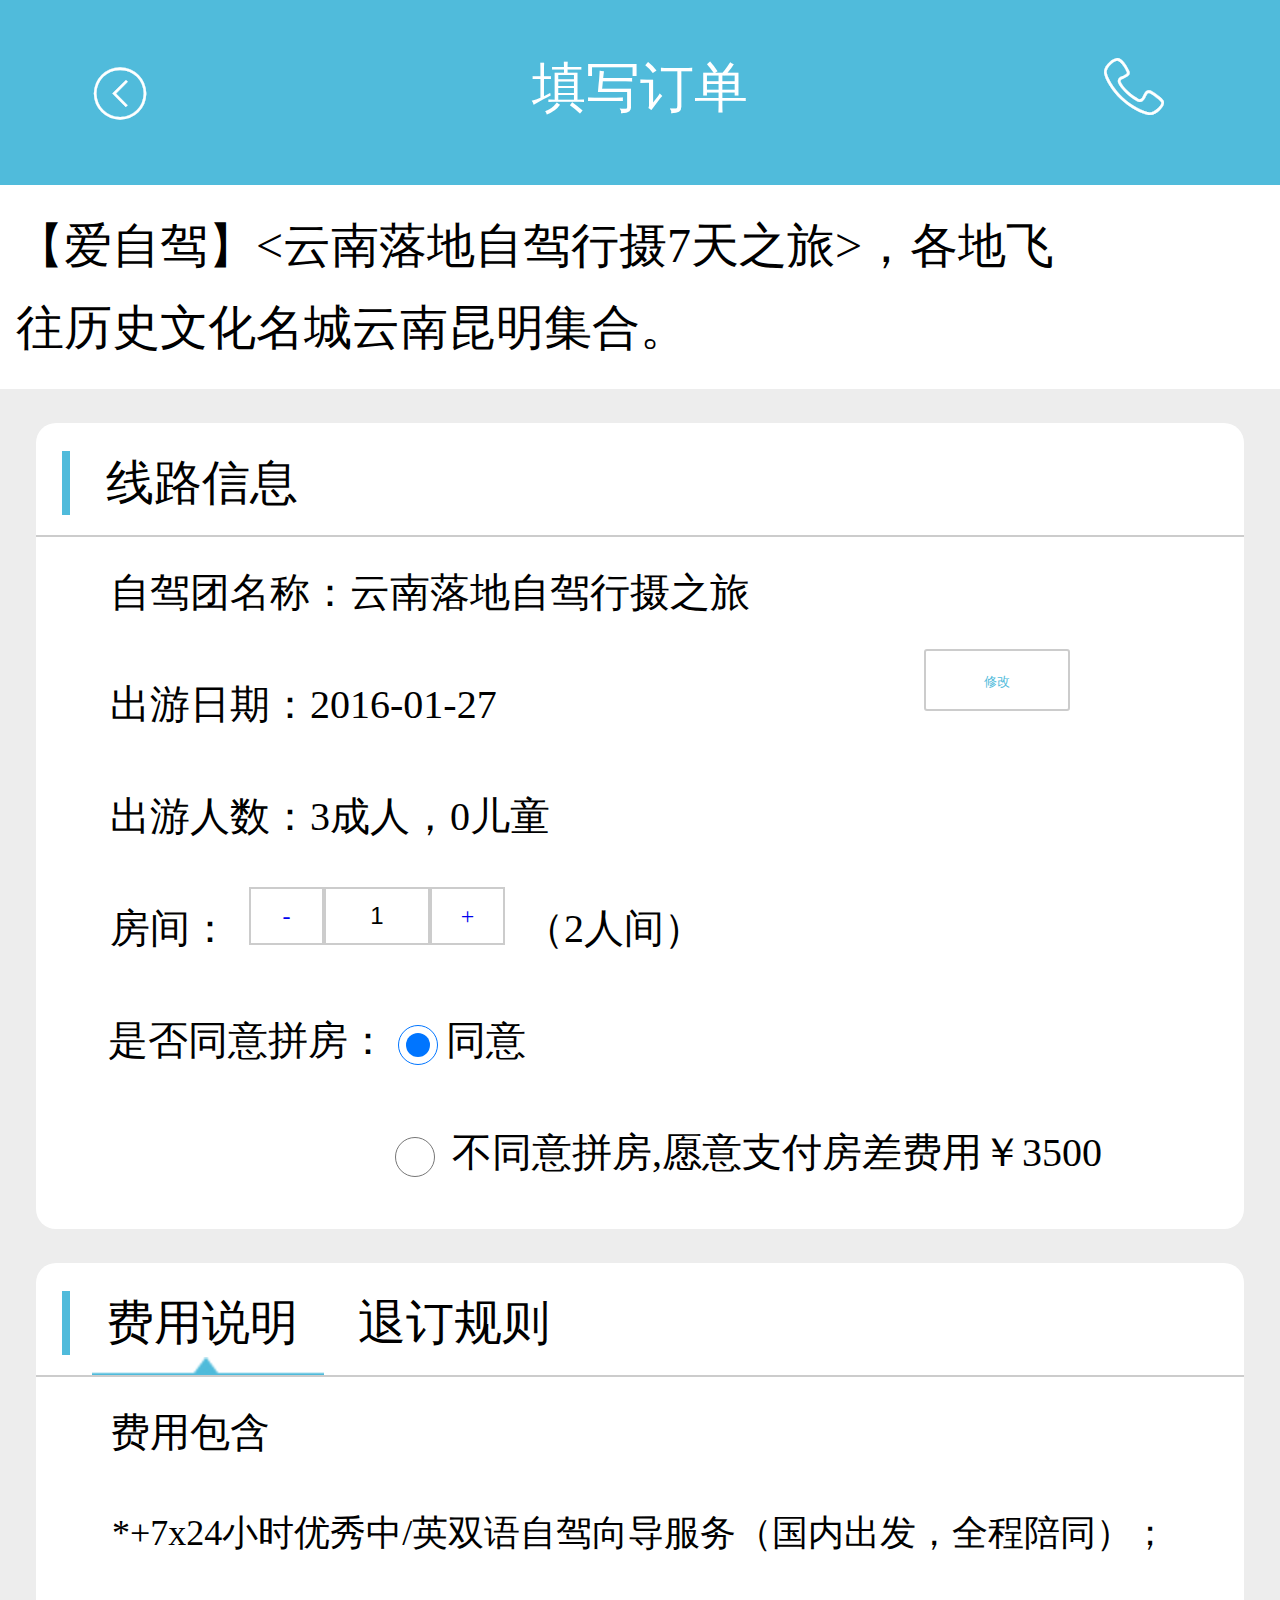
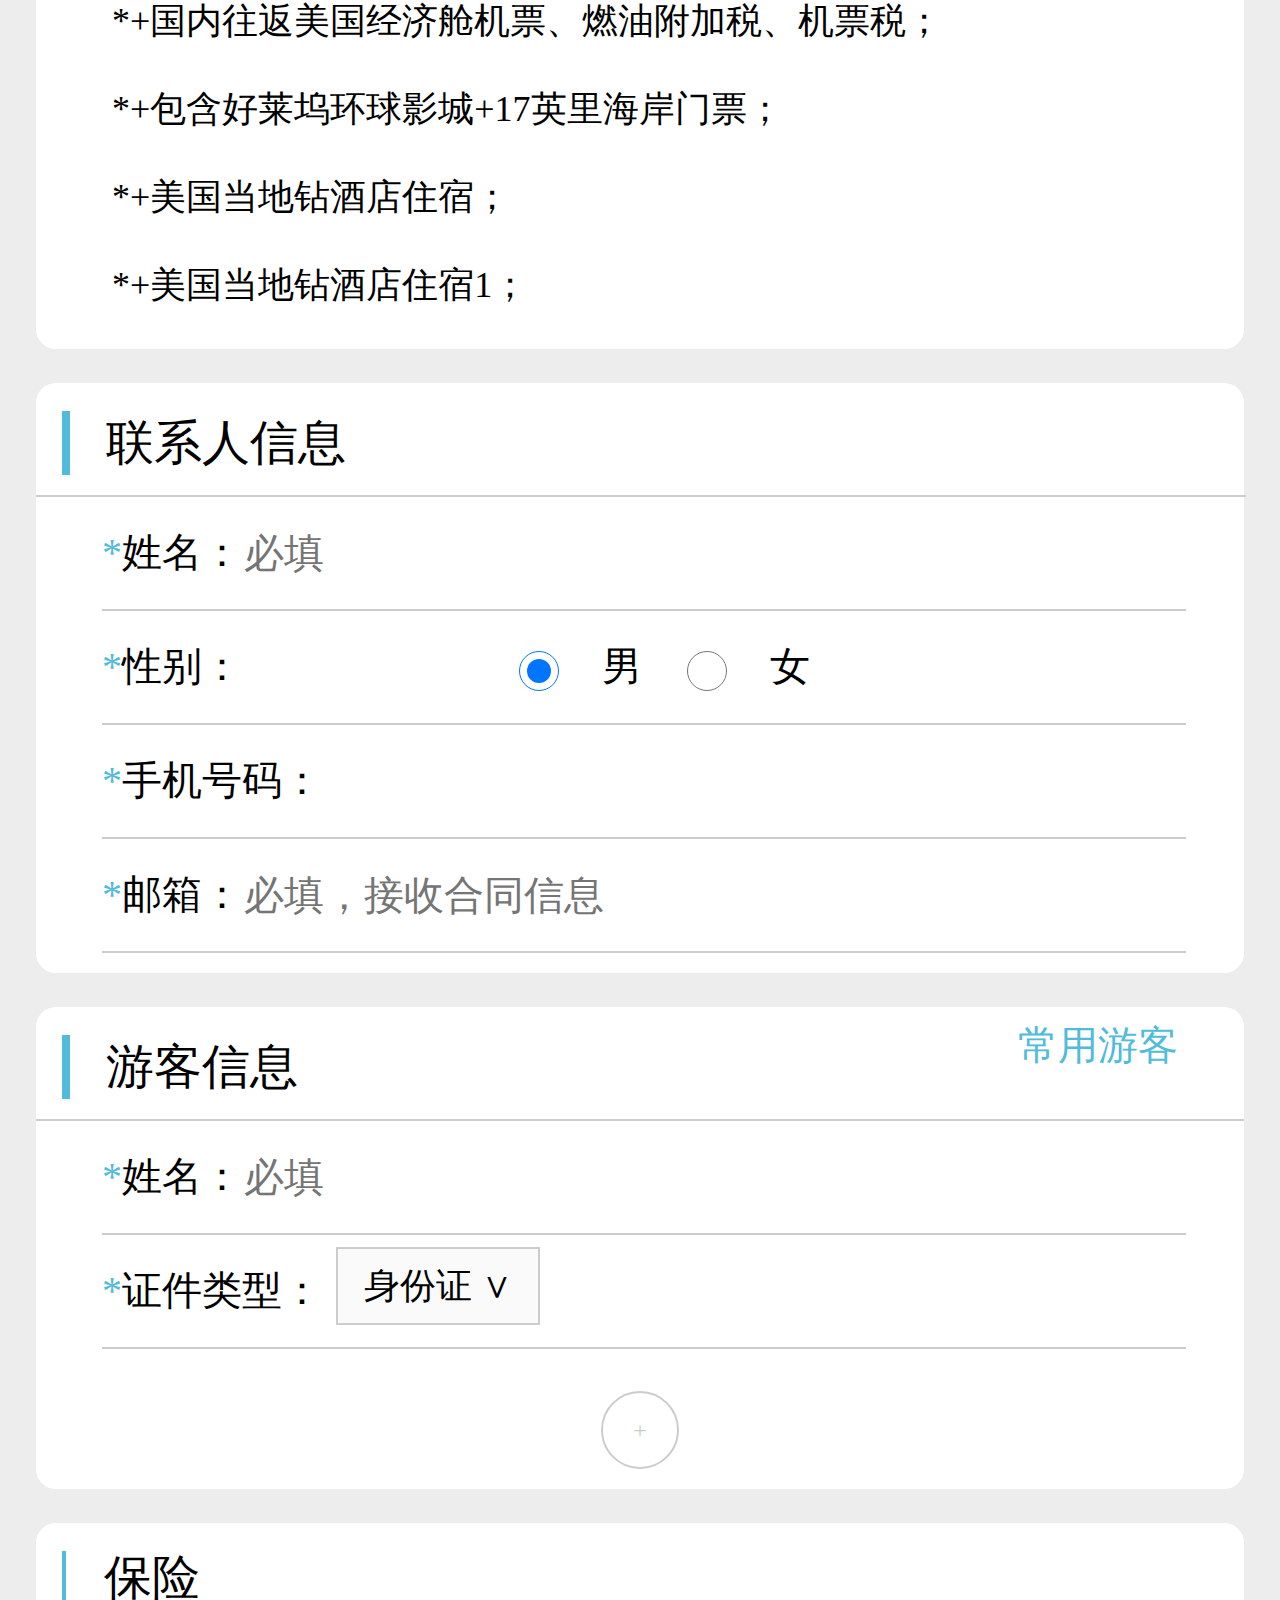
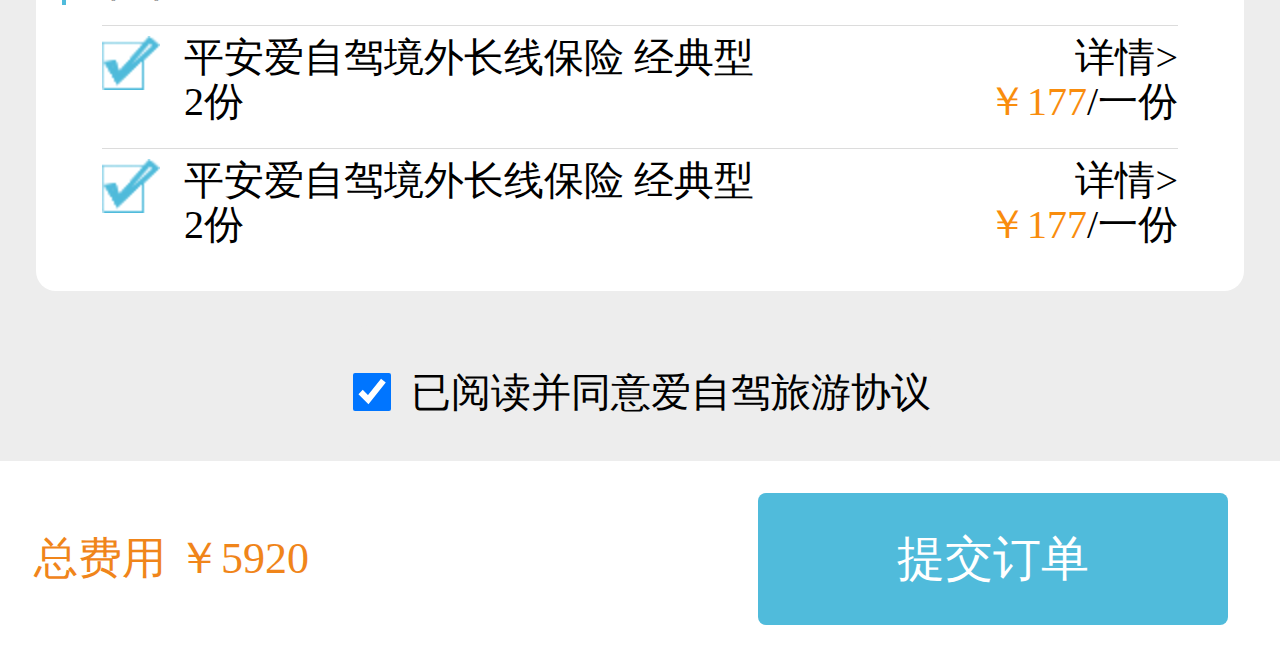
==== OrderFilling.html @ 9e1707fa "1" ====
<!DOCTYPE html>
<html lang="en">
<head>
	<meta charset="UTF-8">
	<meta name="viewport" content="width=device-width, initial-scale=1.0, maximum-scale=1.0, user-scalable=no">
	<title>Document</title>
	<script>
		document.documentElement.style.fontSize = document.documentElement.clientWidth / 6.4 + 'px'
	</script>
	<link rel="stylesheet" href="css/OrderFilling.css">
</head>
<body>
	<header>
		<div class="h-top">
			<a href="javascript:history.back()"><i class="iconfont">&#xe718;</i></a>
			<h3>填写订单</h3>
			<a href="javascript:void(0)"><i class="iconfont">&#xe664;</i></a>
		</div>
		<div class="h-banner">
			<p>【爱自驾】<云南落地自驾行摄7天之旅>，各地飞往历史文化名城云南昆明集合。</p>
		</div>
	</header>
	<div class="main">
		<div class='line'>
			<div>
				<h3>线路信息</h3>
			</div>
			<div class="xiugai">
				<p>自驾团名称：云南落地自驾行摄之旅</p>
			</div>
			<div class="xiugai">
				<p>出游日期：2016-01-27</p><button>修改</button>
			</div>
			<div>
				<p>出游人数：3成人，0儿童</p>
			</div>
			<div class='room'>
				<p>房间：</p>
				<div>
					<a href="javascript:void(0)" class="mouis">-</a>
					<input type="text" value="1">
					<a href="javascript:void(0)" class="add">+</a>
				</div>
				<p>（2人间）</p>
			</div>
			<div class='splice'>
				<p>是否同意拼房：</p>
				<input type="radio" checked="cecked" name="sel" id="yesOne" style='width: .2rem;height: .2rem;'>
				<p>同意</p>
			</div>
			<div>
				<input type="radio" name="sel" id="noOne" style="width: .2rem;height:.2rem;">
				<p class="chajia">不同意拼房,愿意支付房差费用￥<span>3500</span></p>
			</div>
		</div>
		<div class='cost'>
			<div>
					<img src="images/triangle_3.png" alt="">
				<h3>费用说明</h3>
				<h3>退订规则</h3>
			</div>
			<div>
				<p>费用包含</p>
				<span>*+7x24小时优秀中/英双语自驾向导服务（国内出发，全程陪同）；</span>
				<span>*+国内往返美国经济舱机票、燃油附加税、机票税；</span>
				<span>*+包含好莱坞环球影城+17英里海岸门票；</span>
				<span>*+美国当地钻酒店住宿；</span>
				<span>*+美国当地钻酒店住宿1；</span>
			</div>
		</div>
		<div class='linkman'>
			<div class="baocuo">
				<h3>联系人信息<span></span></h3>
				
			</div>
			<div class='name'>
				<p><span>*</span>姓名：</p>
				<input type="text" placeholder="必填" id='username'>
			</div>
			<div class='sex'>
				<p><span>*</span>性别：</p>
				<div>
					<input type="radio" checked="checked" name="sel2" id="" style="width: .2rem;height: .2rem;">
					<p>男</p>
					<input type="radio" name="sel2" id="" style="width: .2rem;height: .2rem;">
					<p>女</p>
				</div>
			</div>
			<div class='number'>
				<p><span>*</span>手机号码：</p>
				<input type="text" id="shouji">
			</div>
			<div class='email'>
				<p><span>*</span>邮箱：</p>
				<input type="text" placeholder="必填，接收合同信息" id="youxiang">
			</div>
		</div>
		<div class='tourist'>
			<div>
				<h3>游客信息<span></span></h3>
				<a href="TouristChoice.html">常用游客</a>
			</div>
			<div>
				<p><span>*</span>姓名：</p>
				<input type="text" placeholder="必填" id='username-a'>
			</div>
			<div>
				<p><span>*</span>证件类型：</p>
				<button>身份证 ∨</button>
				<ul>
					<li>身份证</li>
					<li>学生证</li>
					<li>残疾证</li>
				</ul>
			</div>
			<a href="javascript:void(0)">+</a>
		</div>
		<div class='insurance-a'>
			<h3>保险<span></span></h3>
			<div class="insurance">
				<a href="javascript:void(0)"><img src="images/gou1_03.png" alt=""></a>
				<p class="baoxian">平安爱自驾境外长线保险 经典型<br>2份</p>
				<p>详情><br><span>￥177</span>/一份</p>
			</div>
			<div class="insurance">
				<a href="javascript:void(0)"><img src="images/gou1_03.png" alt=""></a>
				<p class="baoxian">平安爱自驾境外长线保险 经典型<br>2份</p>
				<p>详情><br><span>￥177</span>/一份</p>
			</div>
		</div>

		<div class='agreement'>
			<input type="checkbox" checked="checked" name="" id="">
			<p>已阅读并同意爱自驾旅游协议</p>
		</div>
	</div>
	<footer>
		<p>总费用  ￥<span>5920</span></p>
		<a href="javascript:void(0)">提交订单</a>
	</footer>
	<script src="js/zepto.js"></script>
	<script src="js/touch.js"></script>
	<script src="js/OrderFilling.js"></script>
</body>
</html>
---- css/OrderFilling.css ----
html, body, div, span, applet, object, iframe,
        h1, h2, h3, h4, h5, h6, p, blockquote, pre,
        a, abbr, acronym, address, big, cite, code,
        del, dfn, em, font, img, ins, kbd, q, s, samp,
        small, strike, strong, sub, sup, tt, var,
        dl, dt, dd, ol, ul, li,
        fieldset, form, label, legend,
        table, caption, tbody, tfoot, thead, tr, th, td {
        margin: 0;
        padding: 0;
        border: 0;
        outline: 0;
        font-weight: inherit;
        font-style: inherit;
        font-size: 100%;
        font-family: inherit;
        vertical-align: baseline;
        }
		.clearfix:before,
    .clearfix:after {
      content: "";
      display: block;
      clear: both;
      visibility: hidden;
      line-height: 0;
      height: 0;
      font-size:0;
		}
 @font-face {
	  font-family:'iconfont';
	  src: url('../font/iconfont.eot');
	  src: url('../font/iconfont.eot?#iefix') format('embedded-opentype'),
	  url('../font/iconfont.woff') format('woff'),
	  url('../font/iconfont.ttf') format('truetype'),
	  url('../font/iconfont.svg#iconfont') format('svg');
}
.iconfont{
	  font-family:"iconfont" !important;
	  font-size:16px;font-style:normal;
	  -webkit-font-smoothing: antialiased;
	  -webkit-text-stroke-width: 0.2px;
	  -moz-osx-font-smoothing: grayscale;
}
		.clearfix { *zoom:1;}
		header{
			width: 6.4rem;
		}
		.h-top{
			width: 5.5rem;
			background: #50bbdb;
			padding: 0 .45rem;
			display: flex;
			justify-content: space-between;
		}
		.h-top>h3{
			font-size: .27rem;
			font-weight: normal;
			color: #fff;
			line-height: .88rem;
		}
		.h-top>a{
			display: block;
			text-decoration: none;
			width: .43rem;
			font-size: .34rem;
			color: #fff;
			line-height: .88rem;
		}
		.h-top>a i{
			font-size: 0.3rem;
		}
		.h-top>a:last-child{
			font-size: .2rem;
		}
		.h-banner{
			padding: .1rem 0;
		}
		.h-banner>p{
			width: 5.35rem;
			font-size: .24rem;
			line-height: .41rem;
			margin-left: .08rem;
		}
		.main{
			width: 6.4rem;
			background: #ededed;
			padding-top: .17rem;
		}
		.main>div{
			width: 6.04rem;
			margin: 0 auto;
			border-radius: .1rem;
			background: #fff;
			margin-top: .17rem;
			padding: .14rem 0 .1rem 0;
		}
		.main>div:first-child{
			margin-top: 0;
		}
		.main h3{
			display: block;
			font-size: .24rem;
			padding-left: .18rem;
			margin-left: .13rem;
			border-left: .04rem solid #50bbdb;
			margin-bottom: .1rem;
		}
		.main p{
			display: block;
			font-size: .2rem;
			line-height: .56rem;
		}
		.main p:first-child{
			margin-left: .37rem;
		}
		.room a{
			margin-top: .07rem;
			display: block;
			width: .4rem;
			font-size: .12rem;
			text-decoration: none;
			line-height: .27rem;
			height: .27rem;
			border: .01rem solid #ccc;
			text-align: center;
		}
		.main>div>div:first-child{
			border-bottom: .01rem solid #ccc;
		}
		.room{
			width: 2.97rem;
			display: flex;
			justify-content: space-between;
			margin-left: .37rem;
		}
		.main .room>p{
			margin-left: 0rem;
		}
		.room>div{
			width: 1.28rem;
			display: flex;
			justify-content: space-between;
		}
		.room>div>input{
			display: block;
			width: .49rem;
			font-size: .12rem;
			height: .26rem;
			margin-top: .07rem;
			border: .01rem solid #ccc;
			text-align: center;
		}
		.splice{
			width: 2.09rem;
			display: flex;
			justify-content: space-between;
			margin-left: .36rem;
		}
		.main .splice>p{
			margin-left: 0;
		}
		.splice>input{
			margin-top: .2rem;
		}
		.xiugai{
			width: 5.17rem;
			display: flex;
			justify-content: space-between;
		}
		.xiugai button{
			width: 0.73rem;
		    line-height: 0.31rem;
		    height: 0.31rem;
		    padding: 0;
		    border: 2px solid #ccc;
		    border-radius: 3px;
		    outline: none;
		    color: #50bbdb;
		    background-color: #fff;
		}
		.line>div:last-child{
			width: 3.56rem;
			display: flex;
			justify-content: space-between;
			margin-left: 1.77rem;
		}
		.line>div:last-child>input{
			margin-top: .2rem;
		}
		.cost>div:first-child{
			width: 2.57rem;
			padding-right: 3.47rem; 
			display: flex;
			justify-content: space-between;
			position: relative;
		}
		.cost>div:first-child>h3:last-child{
			padding-left: 0;
			border: 0;
		}
		.cost span{
			display: block;
			font-size: .18rem;
			line-height: .44rem;
			margin-left: .38rem;
		}
		.cost>div>img{
			position: absolute;
			width: 1.16rem;
			top: .33rem;
			left: .28rem;
		}
		.linkman h3,.tourist h3{
			width: 3.1rem;
			display: flex;
			justify-content: space-between;
		}
		.linkman>div:first-child{
			width: 6.05rem;
			margin-left: 0;
		}
		.linkman>div{
			width: 5.42rem;
			border-bottom: .01rem solid #ccc;
			margin-left: .33rem;
		}
		.baocuo{
			display: flex;	
		}
		.main h3 span{
			font-size: 0.2rem;
			color: red;
		}
		.main .linkman p{
			margin-left: 0;
		}
		.name{
			display: flex;
			justify-content: space-between;
		}
		.name>input{
			flex: 1;
			font-size: .2rem;
			border: 0;
			outline: 0;
		}
		.sex{
			display: flex;
			justify-content: space-between;
		}
		.sex>div{
			width: 1.48rem;
			display: flex;
			justify-content: space-between;
			margin-right: 1.88rem;
		}
		.sex>div>input{
			margin-top: .2rem;
		}
		.number{
			display: flex;
			justify-content: space-between;
		}
		.number>input{
			flex: 1;
			font-size: .2rem;
			border: 0;
			outline: 0;
		}
		.email{
			display: flex;
			justify-content: space-between;
		}
		.email>input{
			flex: 1;
			font-size: .2rem;
			border: 0;
			outline: 0;
		}
		.linkman span{
			color: #50bbdb;
		}
		.tourist>div{
			width: 5.42rem;
			border-bottom: .01rem solid #ccc;
			margin-left: .33rem;
		}
		.tourist>div a{
			margin-right: .33rem;
			color: #50bbdb;
			font-size: 0.2rem;
			margin-top: -.1rem;
			text-decoration: none;
			line-height: 0.31rem;
			display: block;
		}
		.tourist span{
			color: #50bbdb;
		}
		.tourist>div:first-child{
			width: 6.04rem;
			margin-left: 0;
			display: flex;
			justify-content: space-between;
		}
		.main .tourist p{
			margin-left: 0;
		}
		.tourist>div:first-child>p{
			margin-right: .33rem;
			color: #50bbdb;
			margin-top: -.1rem;
		}
		.tourist>div:nth-child(2){
			display: flex;
			justify-content: space-between;
		}
		.tourist>div:nth-child(2)>input{
			flex: 1;
			font-size: .2rem;
			border: 0;
			outline: 0;
		}
		.tourist>div:nth-child(3){
			display: flex;
			justify-content: space-between;
			position: relative;
		}
		.tourist>div:nth-child(3)>button{
			margin-right: 3.23rem;
			width: 1.02rem;
			font-size: .18rem;
			background: #fafafa;
			height: .39rem;
			margin-top: .06rem;
			border: .01rem solid #ccc;
			outline: 0;
		}
		.tourist>div:nth-child(3)>ul{
			font-size: .18rem;
			list-style: none;
			display: block;
			background: #fafafa;
			position: absolute;
			left: 1.18rem;
			top: .07rem;
			line-height: .37rem;
			width: 1rem;
			text-align: center;
			display: none;
		}
		.tourist>a{
			margin: 0 auto;
			margin-top: .21rem;
			color: #ccc;
			width: .37rem;
			height: .37rem;
			line-height: .37rem;
			border-radius: 50%;
			display: block;
			font-size: .12rem;
            text-decoration: none;
            border: .01rem solid #ccc;
            text-align: center;
		}
		.main .agreement{
			width: 2.91rem;
			background: #ededed;
			margin: 0 auto;
			display: flex;
			justify-content: space-between;
			padding: 0;
			margin-top: .17rem;
		}
		.insurance-a{
			width: 6.04rem;
		    margin: 0 auto;
		    border-radius: 0.07rem;
		    background-color: #fff;
		    margin-bottom: 0.18rem;
		    padding-top: 0.14rem;
		}
		.insurance-a h3{
			display: flex;
			font-size: 0.24rem;
			font-family: '[STHeitiSC]';
			line-height: 0.27rem;
			border-left: 4px solid #50bbdb;
			padding-left: 0.19rem;
			justify-content: space-between;
			margin-bottom: 0.1rem;
			margin-left: 0.13rem;
		}
		.insurance-a>div{
			border-top: 1px solid #dcdcdc;
	        padding:0.05rem 0 0.12rem 0;
	        width: 5.38rem;
			margin: 0 auto;
			display: flex;
			justify-content: space-between;
		}
		.agreement>input{
			width: .19rem;
			height: .19rem;
			background: #fff;
			margin-top: .24rem;
		}
		.baoxian{
	        flex: 1;
        }
		.insurance-a div a{
			display: block;
			width: 0.29rem;
			margin-right: 0.12rem;
		}
		.insurance-a div img{
			display: block;
			width: 0.29rem;
			height: 0.27rem;
		}
		.insurance-a div p{
			font-size: 0.2rem;
			font-family: '[STHeitiSC]';
			line-height: 0.22rem;
		}
		.insurance-a div p span{
			color: #f98d0d;
		}
	    .insurance-a div p:nth-child(3){
			text-align: right;
		}
		.agreement>p{
			line-height: .68rem;
		}
		footer{
			width: 5.97rem;
			display: flex;
			justify-content: space-between;
			padding: .16rem .26rem .16rem .17rem;
		}
		footer p{
			font-size: .22rem;
			color: #f0851a;
			line-height: .66rem;
		}
		footer p span{
			font-size: .22rem;
			color: #f0851a;
			line-height: .66rem;
		}
		footer a{
			display: block;
			width: 2.35rem;
			font-size: .24rem;
			color: #fff;
			text-align: center;
			line-height: .66rem;
			text-decoration: none;
			background: #50bbdb;
			border-radius: .04rem;
		}
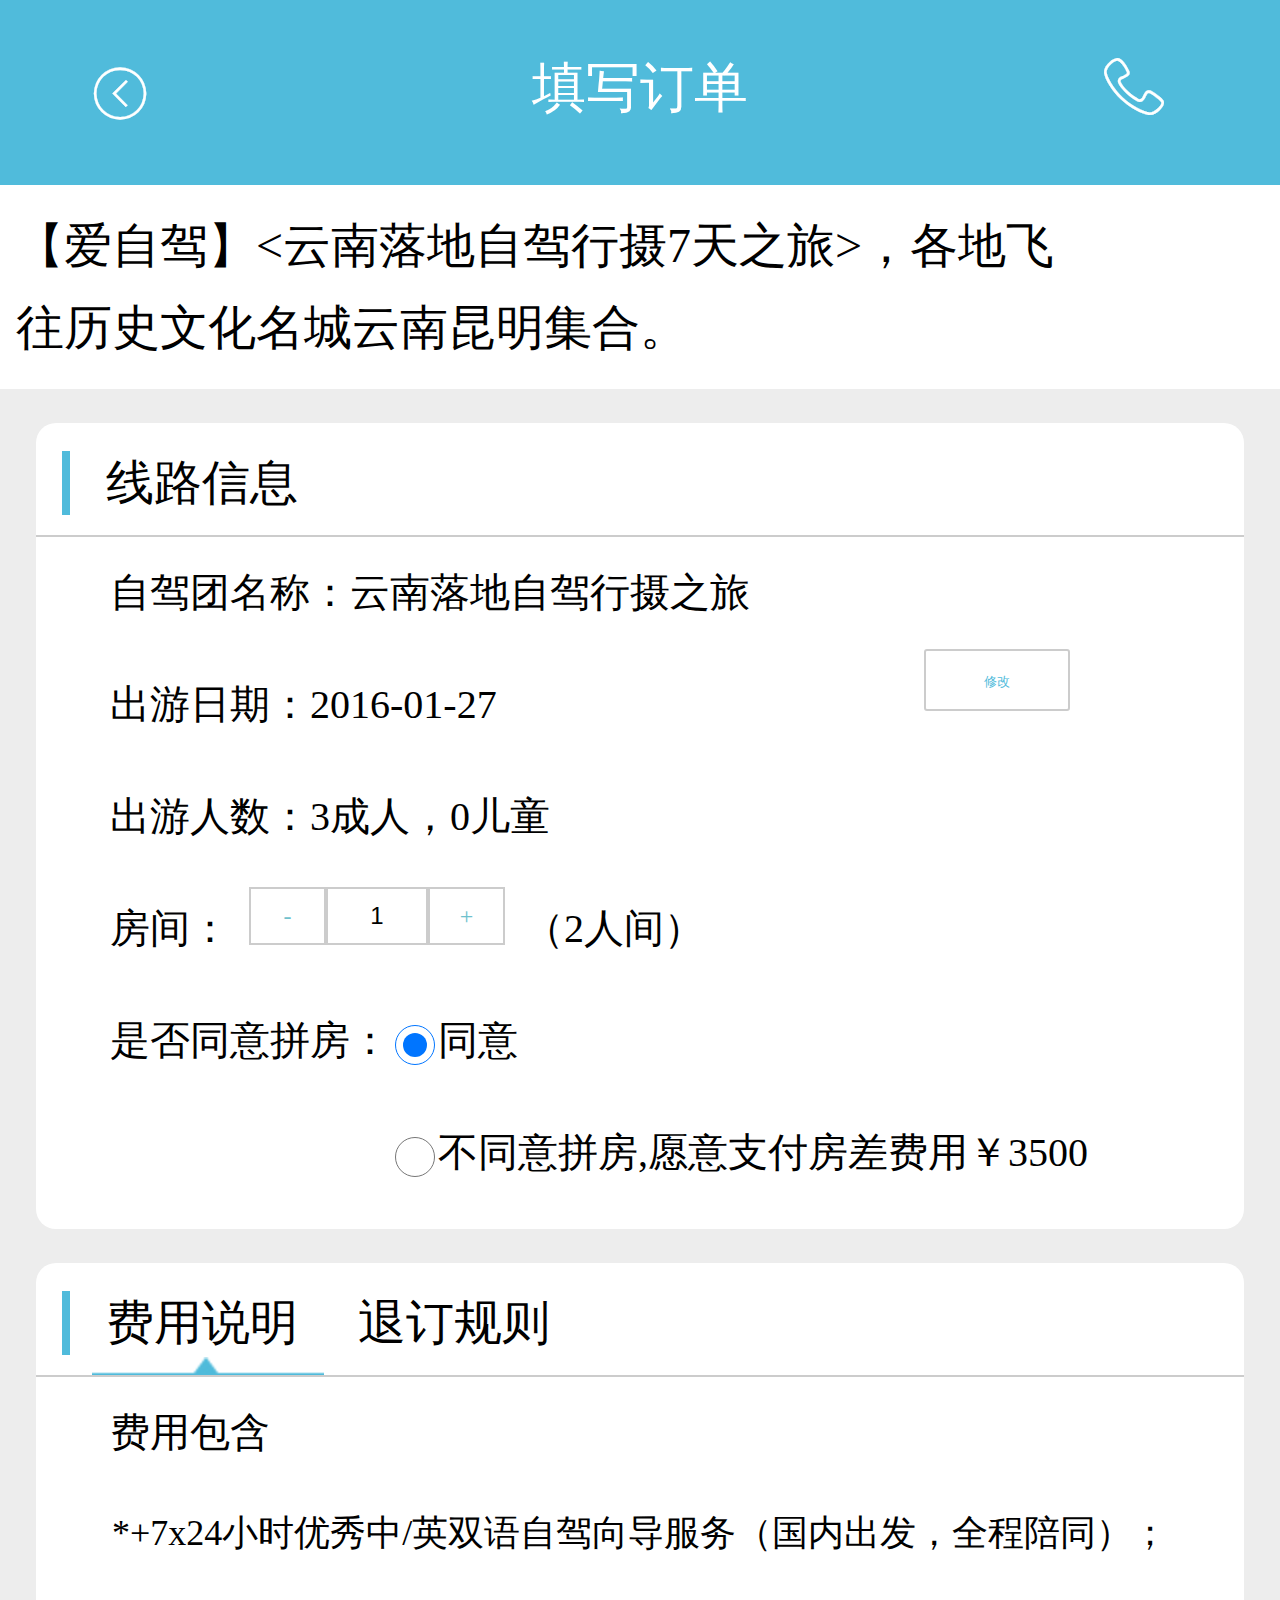
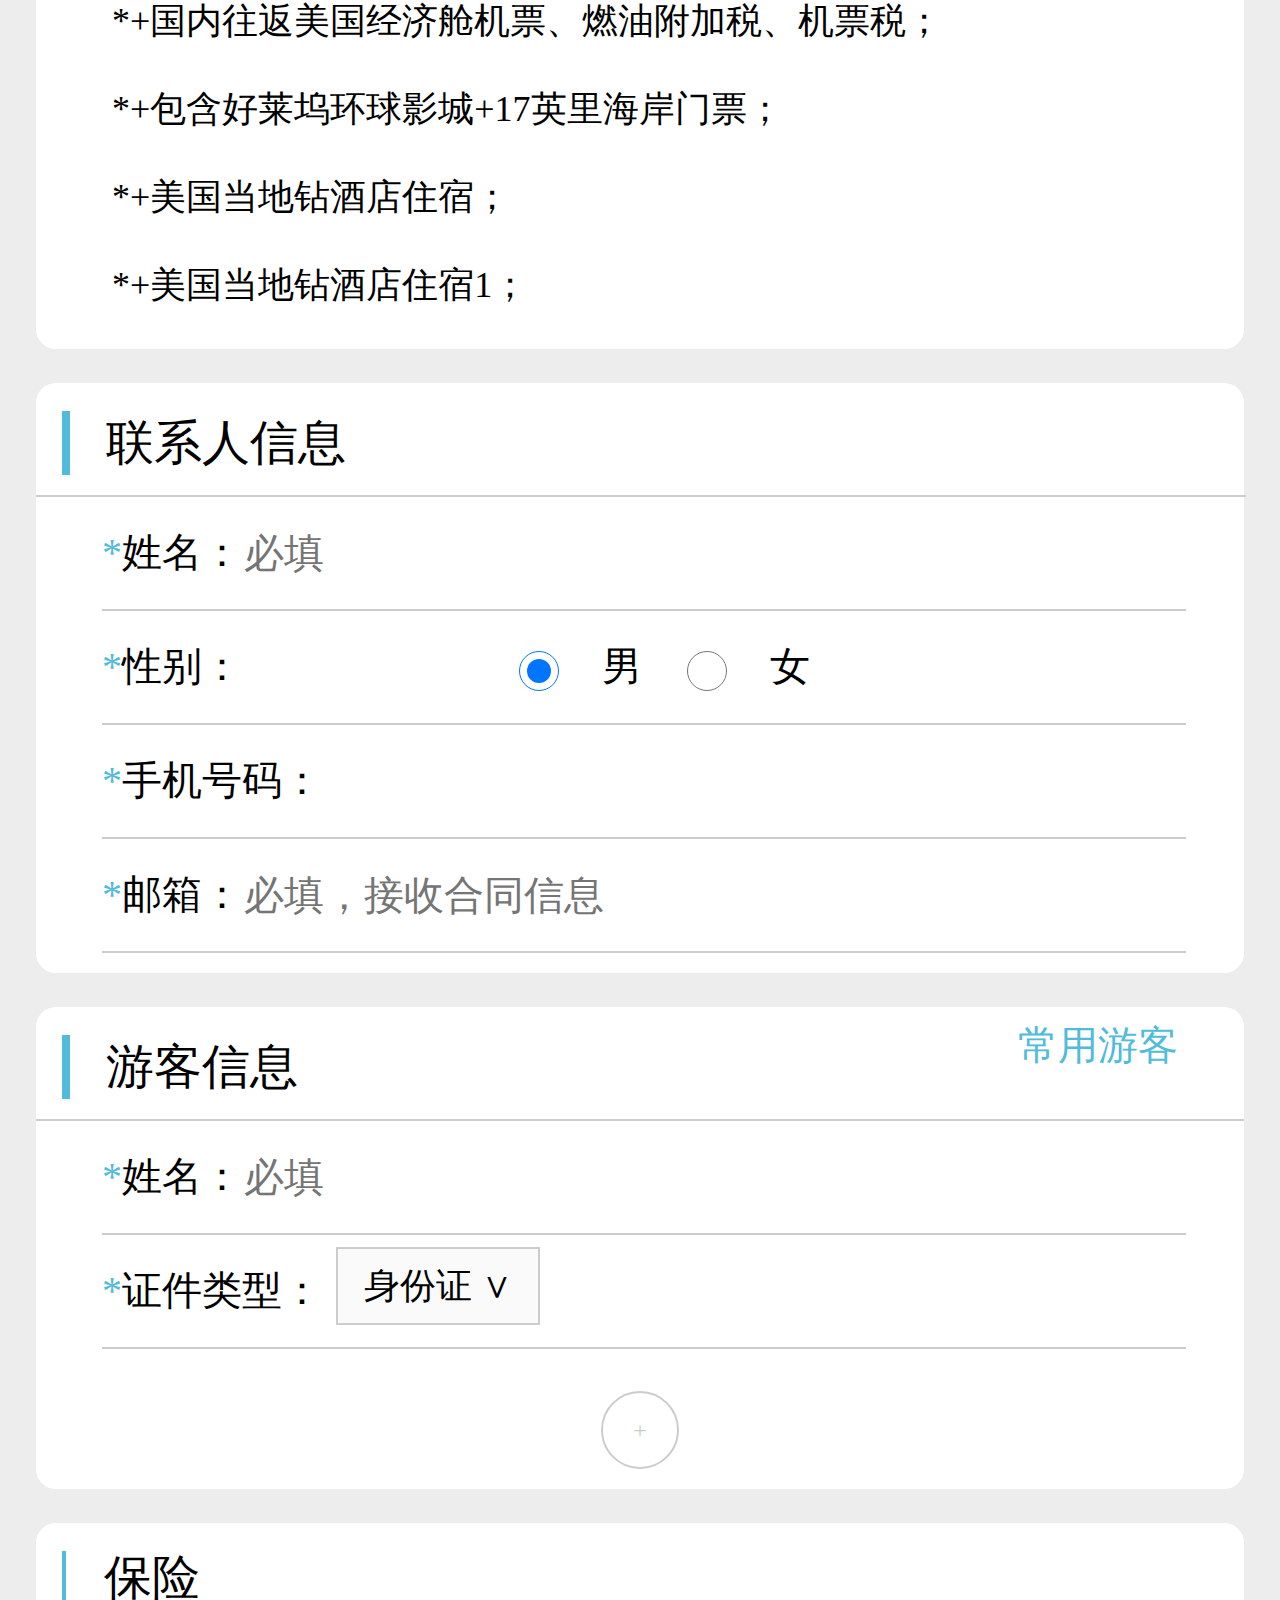
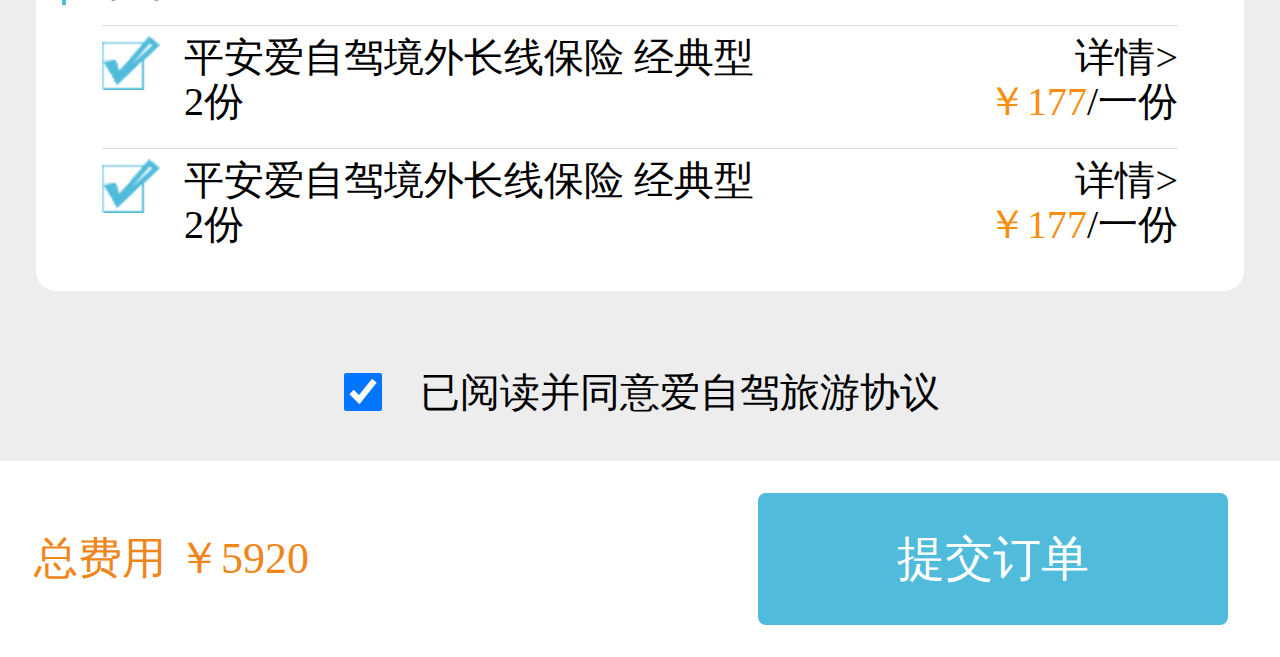
==== commit 1d2fa294: "0" ====
--- a/OrderFilling.html
+++ b/OrderFilling.html
@@ -45,17 +45,24 @@
 			</div>
 			<div class='splice'>
 				<p>是否同意拼房：</p>
-				<input type="radio" checked="cecked" name="sel" id="yesOne" style='width: .2rem;height: .2rem;'>
-				<p>同意</p>
+				<div>
+					<input type="radio" checked="cecked" name="sel" id="yesOne" style='width: .2rem;height: .2rem;'>
+				    <p>同意</p>
+				</div>
+				
 			</div>
-			<div>
-				<input type="radio" name="sel" id="noOne" style="width: .2rem;height:.2rem;">
-				<p class="chajia">不同意拼房,愿意支付房差费用￥<span>3500</span></p>
+			<div class="splice">
+				<div>
+					<p></p>
+					<input type="radio" name="sel" id="noOne" style="width: .2rem;height:.2rem;">
+				     <p class="chajia">不同意拼房,愿意支付房差费用￥<span>3500</span></p>
+				</div>
+				
 			</div>
 		</div>
 		<div class='cost'>
 			<div>
-					<img src="images/triangle_3.png" alt="">
+				<img src="images/triangle_3.png" alt="">
 				<h3>费用说明</h3>
 				<h3>退订规则</h3>
 			</div>
--- a/css/OrderFilling.css
+++ b/css/OrderFilling.css
@@ -42,6 +42,9 @@
 	  -moz-osx-font-smoothing: grayscale;
 }
 		.clearfix { *zoom:1;}
+		a{
+  -webkit-tap-highlight-color:transparent !important
+}
 		header{
 			width: 6.4rem;
 		}
@@ -122,6 +125,7 @@
 			line-height: .27rem;
 			height: .27rem;
 			border: .01rem solid #ccc;
+			color: #6fc1cd;
 			text-align: center;
 		}
 		.main>div>div:first-child{
@@ -143,24 +147,31 @@
 		}
 		.room>div>input{
 			display: block;
+			padding:0;
 			width: .49rem;
 			font-size: .12rem;
-			height: .26rem;
+			outline: none;
+			height: .27rem;
 			margin-top: .07rem;
 			border: .01rem solid #ccc;
 			text-align: center;
 		}
 		.splice{
-			width: 2.09rem;
-			display: flex;
-			justify-content: space-between;
+			width: 6.4rem;
+			display: flex;	
+		}
+		.splice>div{
+			display: flex;
+		}
+		.splice>p{
 			margin-left: .36rem;
 		}
-		.main .splice>p{
+		.splice> div input{
+			margin-top: .2rem;
+		}
+		.line>div:nth-child(7)>div>p:first-child{
+			width: 1.77rem;
 			margin-left: 0;
-		}
-		.splice>input{
-			margin-top: .2rem;
 		}
 		.xiugai{
 			width: 5.17rem;
@@ -178,12 +189,12 @@
 		    color: #50bbdb;
 		    background-color: #fff;
 		}
-		.line>div:last-child{
-			width: 3.56rem;
+		/*.line>div:last-child{
+			width: 3.66rem;
 			display: flex;
 			justify-content: space-between;
 			margin-left: 1.77rem;
-		}
+		}*/
 		.line>div:last-child>input{
 			margin-top: .2rem;
 		}
@@ -364,7 +375,7 @@
             text-align: center;
 		}
 		.main .agreement{
-			width: 2.91rem;
+			width: 3rem;
 			background: #ededed;
 			margin: 0 auto;
 			display: flex;
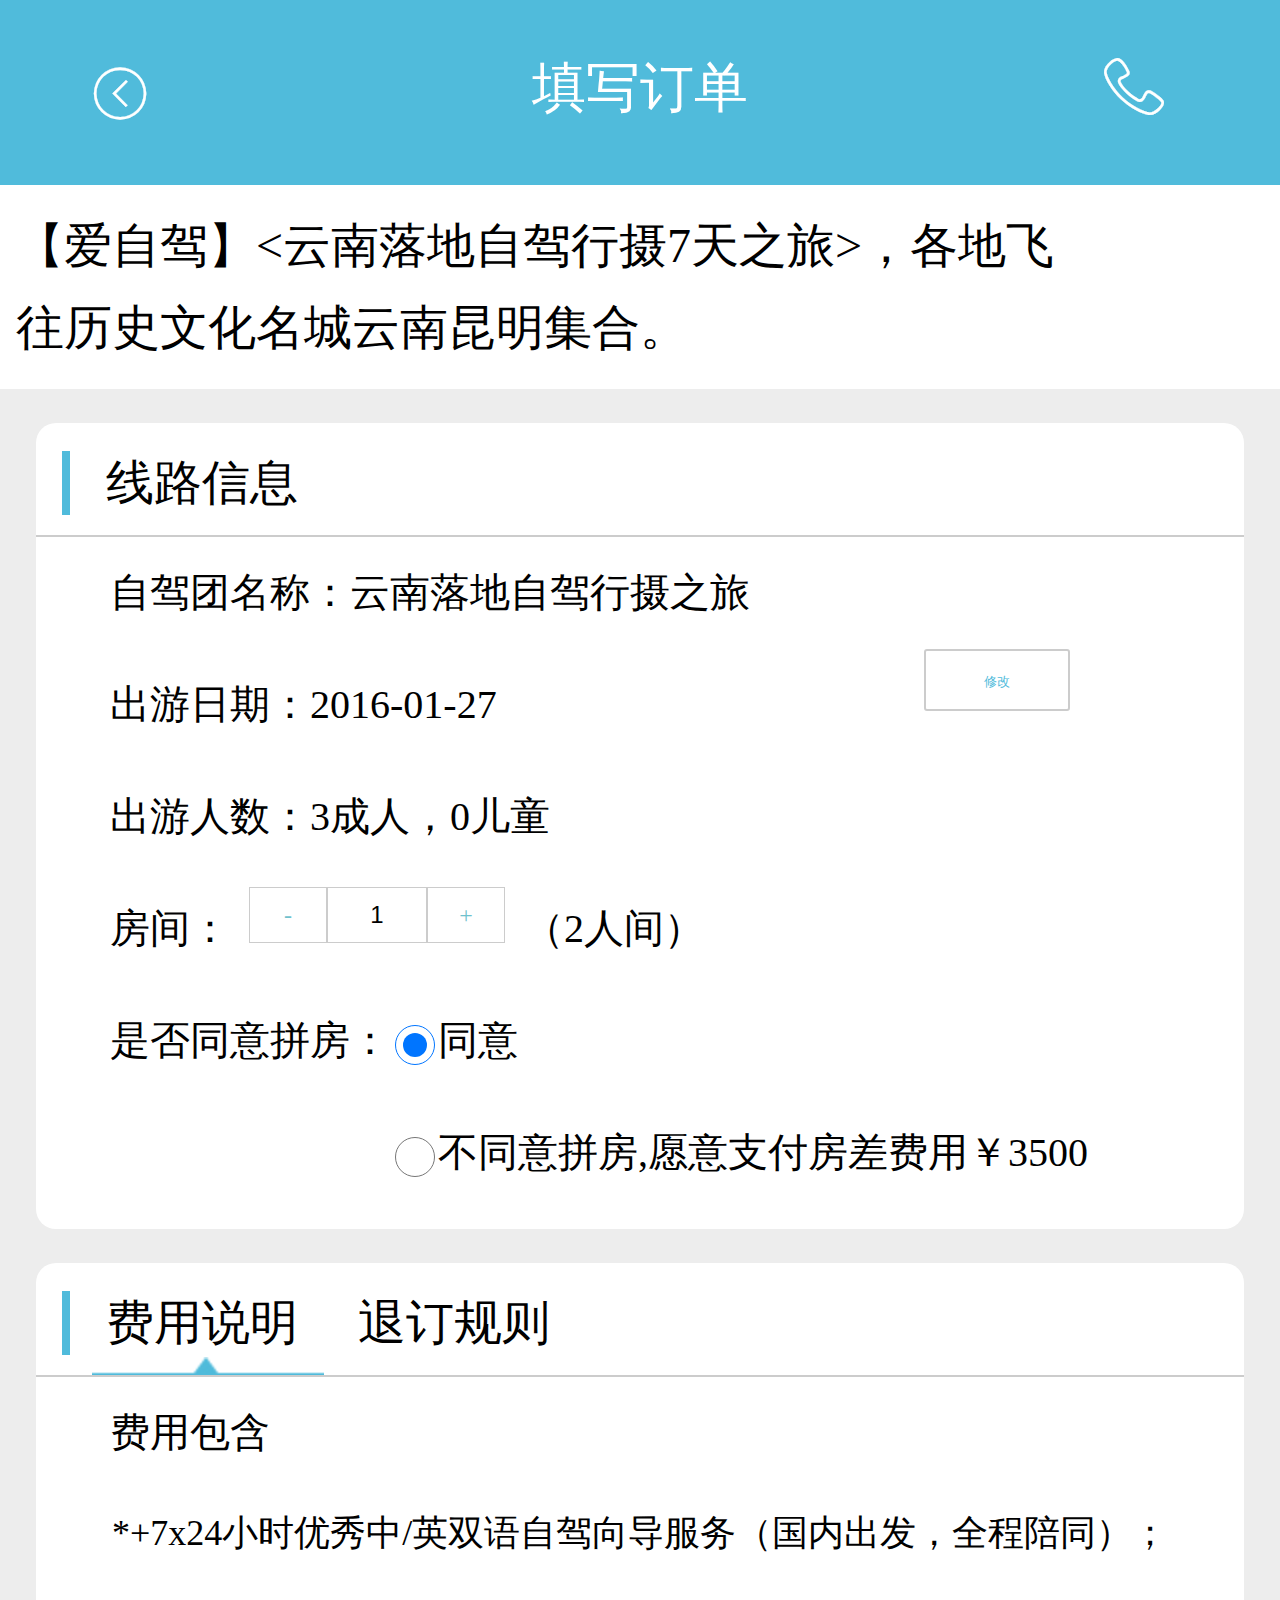
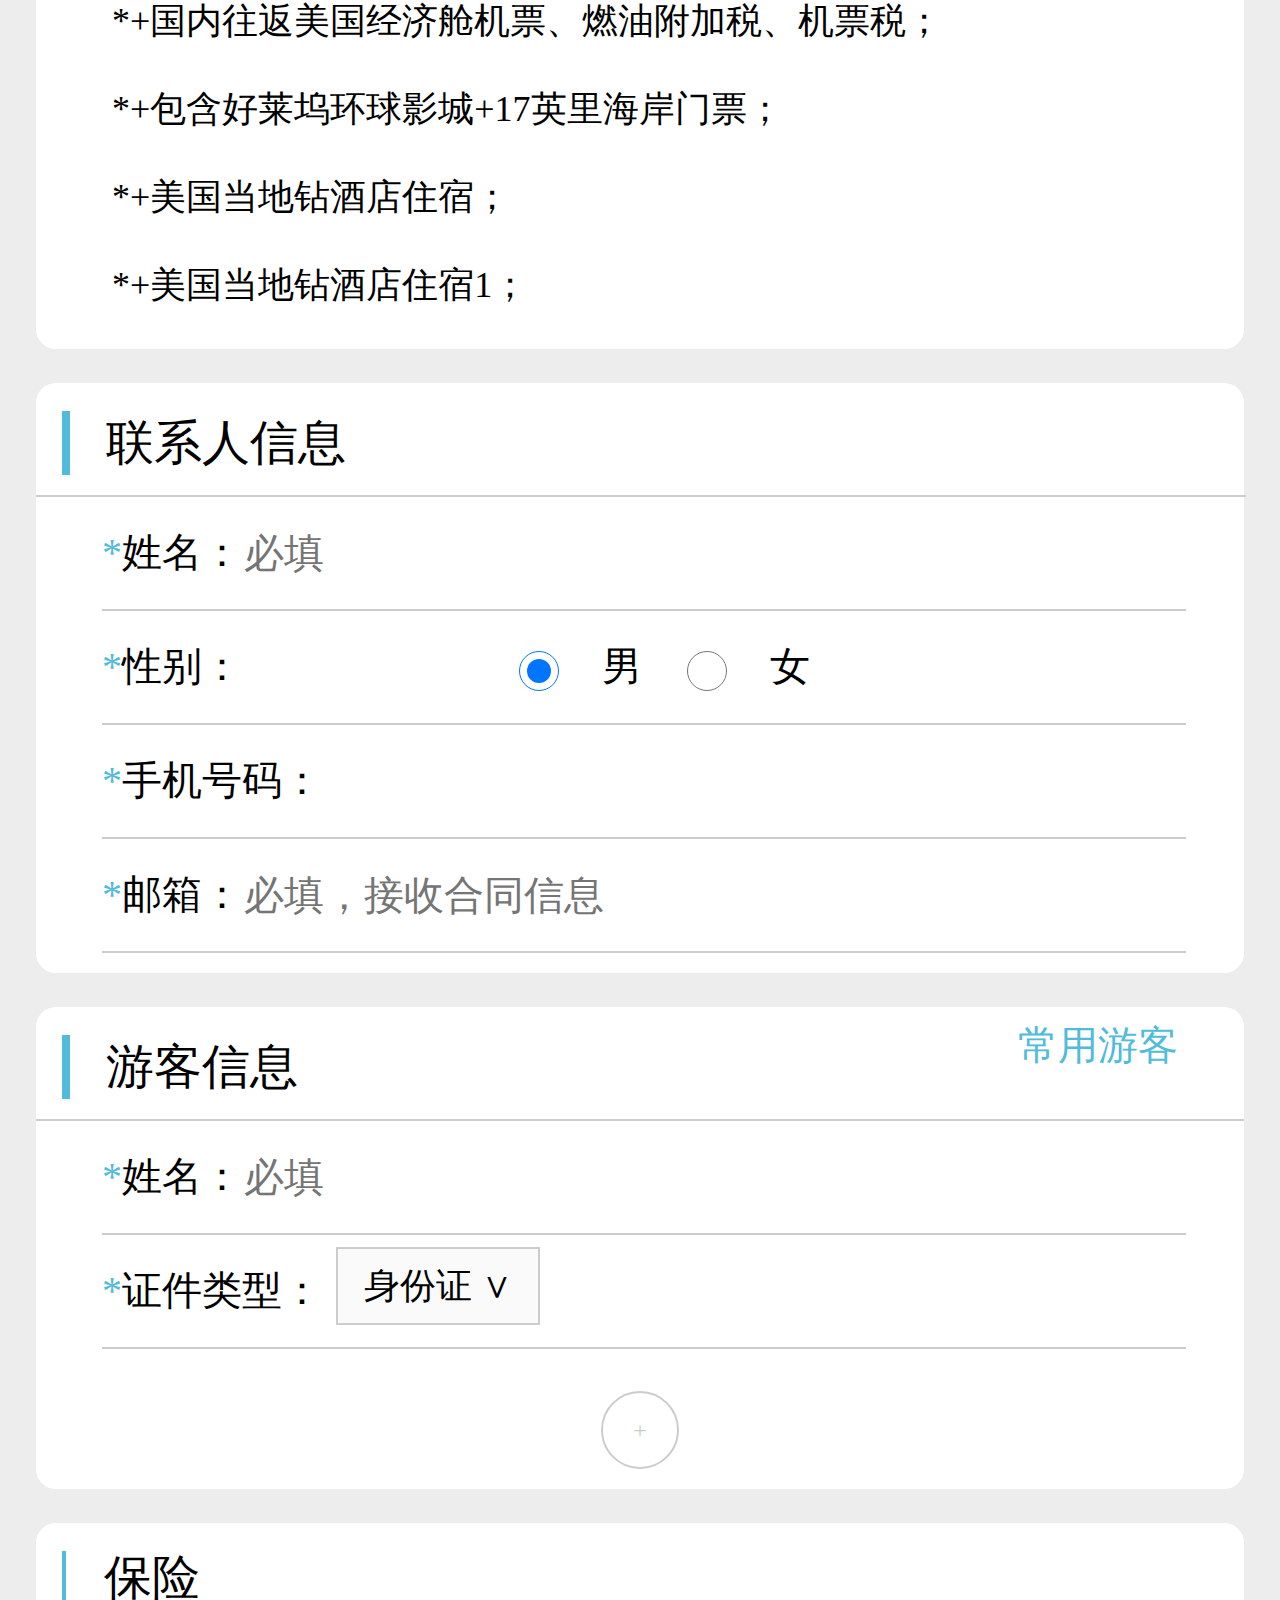
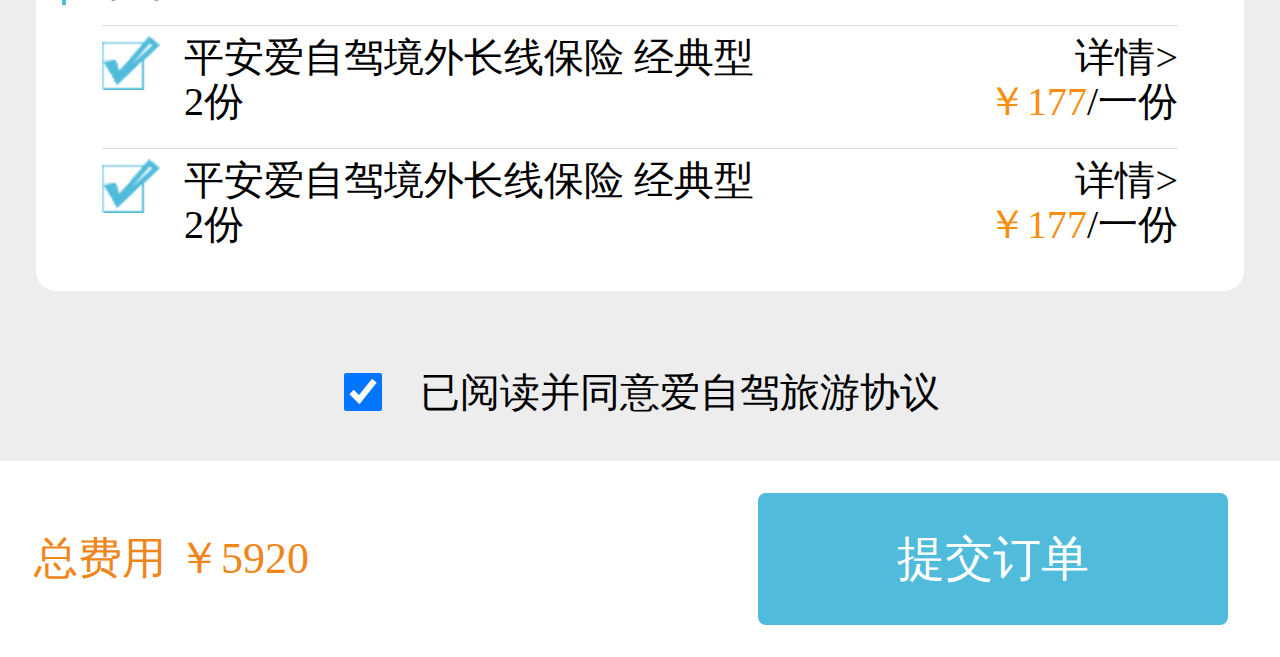
==== commit 67b4e07a: "a" ====
--- a/OrderFilling.html
+++ b/OrderFilling.html
@@ -111,7 +111,7 @@
 				<p><span>*</span>姓名：</p>
 				<input type="text" placeholder="必填" id='username-a'>
 			</div>
-			<div>
+			<div class="zhengjian">
 				<p><span>*</span>证件类型：</p>
 				<button>身份证 ∨</button>
 				<ul>
--- a/css/OrderFilling.css
+++ b/css/OrderFilling.css
@@ -124,7 +124,7 @@
 			text-decoration: none;
 			line-height: .27rem;
 			height: .27rem;
-			border: .01rem solid #ccc;
+			border: 1px solid #ccc;
 			color: #6fc1cd;
 			text-align: center;
 		}
@@ -153,7 +153,7 @@
 			outline: none;
 			height: .27rem;
 			margin-top: .07rem;
-			border: .01rem solid #ccc;
+			border: 1px solid #ccc;
 			text-align: center;
 		}
 		.splice{
@@ -354,7 +354,7 @@
 			background: #fafafa;
 			position: absolute;
 			left: 1.18rem;
-			top: .07rem;
+			top: .44rem;
 			line-height: .37rem;
 			width: 1rem;
 			text-align: center;
